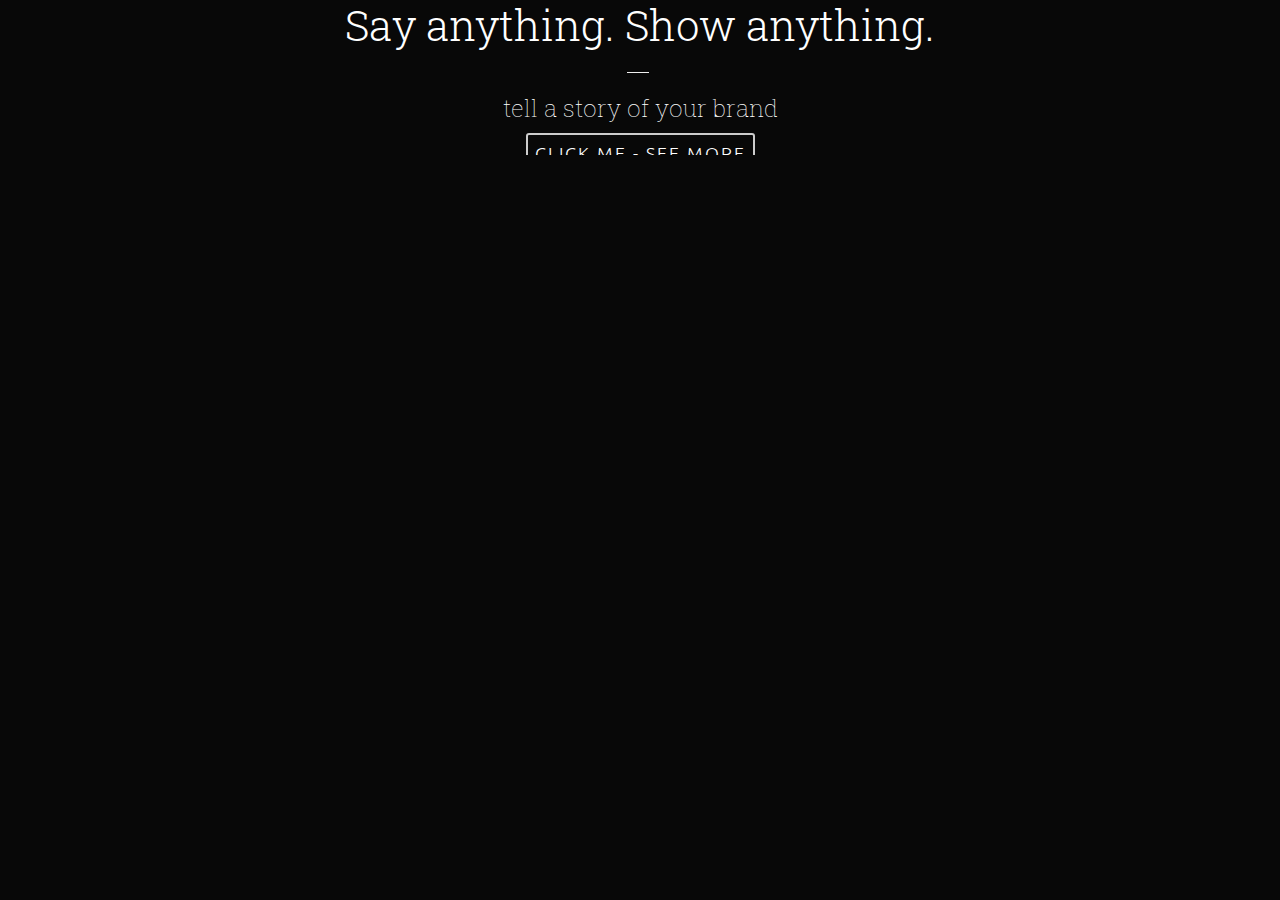
==== capture.html @ 5f54f19f "new update" ====
<!DOCTYPE html>
<html lang="en">

<head>

  <title>thunderfilms</title>
  <meta charset="utf-8">
  <meta name="viewport" content="width=device-width, initial-scale=1">
  <link rel="stylesheet" href="https://maxcdn.bootstrapcdn.com/bootstrap/3.3.7/css/bootstrap.min.css">
  <!-- my css -->
  <link rel="stylesheet" href="capture.css" type="text/css">
  <!-- my fonts -->
  <link href="https://fonts.googleapis.com/css?family=Ubuntu:300,400,500" rel="stylesheet">
  <link href="https://fonts.googleapis.com/css?family=Roboto+Slab:100,300,400,700" rel="stylesheet">
  <!-- scripts -->
  <script src="https://ajax.googleapis.com/ajax/libs/jquery/3.2.1/jquery.min.js"></script>
  <script src="https://maxcdn.bootstrapcdn.com/bootstrap/3.3.7/js/bootstrap.min.js"></script>

</head>

<body id="myPage">

  <!-- desktop -->
  <div class="hide_mobile container-fluid video-container">
    <div>
      <div> <video autoplay loop muted>
                              <source src="films/web_wide_s.mp4" type="video/mp4" >
                  </video> </div>
    </div>
    <div class="main_text overlay-desc">
      <div>
        <h1 class="text-center">Say anything. Show anything.</h1>
        <hr></hr>
        <h3 class="text-center">tell a story of your brand</h3>
        <div class="text-center"> <a class="btn btn-default" href="landing.html" role="button">click me - see more</a> </div>
      </div>
    </div>
  </div>

  <!-- mobile -->
  <section id="mobile" class="hide_desktop show_mobile">
    <div class="container">
      <div class="row">
        <div class="col-md-6 col-xs-12">
          <div>
            <div> <video autoplay loop muted>
                              <source src="films/web_sq_s.mp4" type="video/mp4" >
                  </video> </div>
          </div>
        </div>
        <div class="col-md-6 col-xs-12 main_text">
          <div>
            <h1 class="text-left">say anything. show anything.</h1>
            <hr align="left">
            <p class="text-justify">tell a story of your brand</p>

          </div>
        </div>
      </div>
  </section>

</body>

</html>
---- capture.css ----
body {
    font-family: 'Roboto Slab', serif !important;
    color: #fff;
    background-color: #080808;

}
.bg-primary {
    background-color: #fff;
}
h1{
    font-weight: 300;
    font-size: 42px;
}
h4 {
    font-weight: 100;
    font-size: 26px;
    text-transform: ;
}
h2,
.h2 {
  font-weight: 300;
  margin: 20px 0 20px 0;
}


h3 {
  font-weight: 100;
  margin-top: -26px;

}

hr {
  margin-top: 23px;
  margin-bottom: 48px;
  margin-left: 282px;
  max-width: 22px;
  border-top: 1px solid #eee;

}
.btn {
    margin-top: 2px;
    padding: 5px 7px;
    text-transform: uppercase;
    border: 2px solid transparent;
    font-family: 'Ubuntu', serif !important;
    letter-spacing: 2px;
}
.btn-default {
    color: #fff;
    font-weight: 300;
    font-size: 18px;
    border-color: #ccc;
    border-radius: 3px;
    background: transparent;
}
p {
  font-weight: 300;
  font-size: 16px;
}

section{
    padding: 0px 0px 0px 0px;
    border-bottom: 1px solid #e5e5e5;
}



.video-container {
  position: relative;
  overflow-x: hidden;

  height: 50%;
}
.overlay-desc {
  position: absolute;
  top: 0;
  right: 0;
  bottom: 35rem;
  left: 0;
  display: flex;
  align-items: center;
  justify-content: center;
  z-index: 3;
  width: 100%;
  height: 100%;
    overflow-y: hidden;
}
video {
  width: 100%;
  height: auto;
  opacity: 0.4;
}
.container-fluid {
    padding-right: 0px;
    padding-left: 0px;
    margin-right: auto;
    margin-left: auto;
}



/* footer */
footer {
    background-color: #262626;
    color: white;
    padding: 22px;
}
footer a {
    color: #fff;
}
footer a:link, a:visited {
    text-decoration: none;
    display: inline-block;
}

footer a:hover, a:active {
    color: white;
}

/* id */
/* media */
@media (max-width: 768px) {
  body {
    padding: 40px 0 0 0;
  }
 section {
   bbackground-color: pink;
   padding: 10px 0px 10px 0px;
 }
 .hide_mobile{
         display:none;
       }
.show_mobile {
display: block;
  background-color: #fafafa;
}
.show_mobile img{
         max-width: 30%;
       }
.hide_mobile img{
         max-width: 30%;
       }
       .align-middle {
    height: 60vh;
    display: flex;
    justify-content: center;
    align-items: center;
}
}


/* Small devices (tablets, 768px and up) */

@media (min-width: 768px) {
  body {
    padding: 40px 0 0 0;
  }
 section {
   bbackground-color: red;
   padding: 30px 0px 30px 0px;
 }
 img#logo_vid{
          max-width: 47%;
        }
 .collapse {
     display: none !important;
 }
 .hide_desktop{
         display:none;
       }
       .align-middle {
           height: 40vh;
           display: flex;
           justify-content: center;
           align-items: center;
       }
}
/* Medium devices (desktops, 992px and up) */
@media (min-width: 992px) {
  body {
    padding: 0px 0 0 0;
  }
  section {
    bbackground-color: green;
    padding: 3rem 0px 3rem 0px;
  }
  .align-middle {
    height: 60vh;
    display: flex;
    justify-content: center;
    align-items: center;
}
}
/* Large devices (large desktops, 1200px and up) */
@media (min-width: 1200px) {
  body {
    padding: 0 0 0 0;
  }
  section {
    bbackground-color: yellow;
    padding: 5rem 0px 5rem 0px;
  }
  .video-container img{
    max-width: 47%;
  }
  .align-middle {
    height: 70vh;
    display: flex;
    justify-content: center;
    align-items: center;
}
}
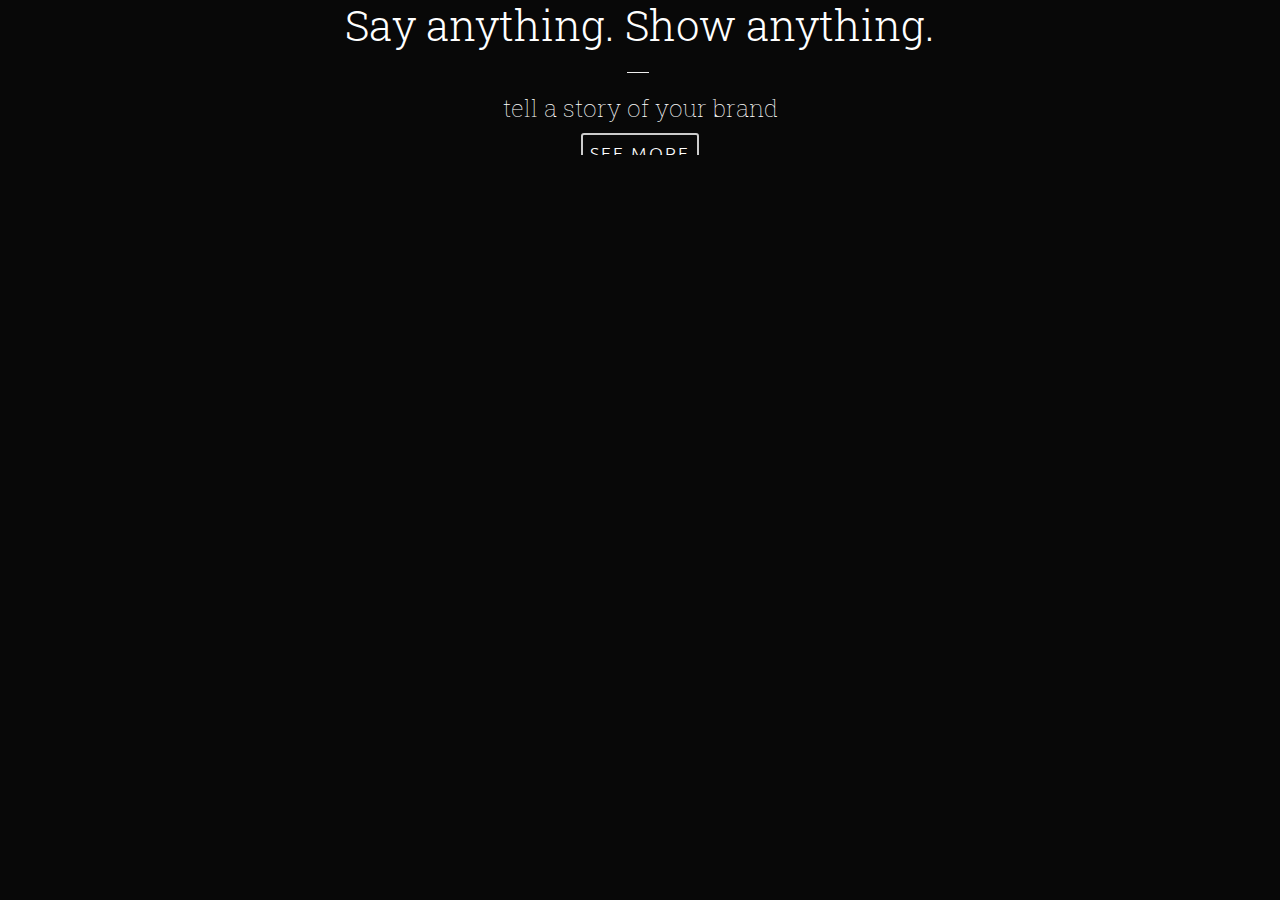
==== commit 4e948e45: "css update" ====
--- a/capture.html
+++ b/capture.html
@@ -8,7 +8,7 @@
   <meta name="viewport" content="width=device-width, initial-scale=1">
   <link rel="stylesheet" href="https://maxcdn.bootstrapcdn.com/bootstrap/3.3.7/css/bootstrap.min.css">
   <!-- my css -->
-  <link rel="stylesheet" href="capture.css" type="text/css">
+  <link rel="stylesheet" href="capture_v1.css" type="text/css">
   <!-- my fonts -->
   <link href="https://fonts.googleapis.com/css?family=Ubuntu:300,400,500" rel="stylesheet">
   <link href="https://fonts.googleapis.com/css?family=Roboto+Slab:100,300,400,700" rel="stylesheet">
@@ -32,32 +32,34 @@
         <h1 class="text-center">Say anything. Show anything.</h1>
         <hr></hr>
         <h3 class="text-center">tell a story of your brand</h3>
-        <div class="text-center"> <a class="btn btn-default" href="landing.html" role="button">click me - see more</a> </div>
+        <div class="text-center"> <a class="btn btn-default" href="landing.html" role="button">see more</a> </div>
       </div>
     </div>
   </div>
 
   <!-- mobile -->
-  <section id="mobile" class="hide_desktop show_mobile">
-    <div class="container">
-      <div class="row">
-        <div class="col-md-6 col-xs-12">
+  <div id="mobile" class="hide_desktop show_mobile">
+    <div class="row">
+      <div class="col-xs-12">
+        <div>
+          <div> <video muted controls="controls">
+                              <source src="films/web_wide_s.mp4" type="video/mp4" >
+                  </video> </div>
+        </div>
+      </div>
+      <div class="col-xs-12">
+        <div class="main_text">
           <div>
-            <div> <video autoplay loop muted>
-                              <source src="films/web_sq_s.mp4" type="video/mp4" >
-                  </video> </div>
-          </div>
-        </div>
-        <div class="col-md-6 col-xs-12 main_text">
-          <div>
-            <h1 class="text-left">say anything. show anything.</h1>
-            <hr align="left">
-            <p class="text-justify">tell a story of your brand</p>
-
+            <h1 class="text-center">Say anything. Show anything.</h1>
+            <hr></hr>
+            <h3 class="text-center">tell a story of your brand</h3>
+            <div class="text-center"> <a class="btn btn-default" href="landing.html" role="button">see more</a> </div>
           </div>
         </div>
       </div>
-  </section>
+    </div>
+  </div>
+  </div>
 
 </body>
 
--- a/capture_v1.css
+++ b/capture_v1.css
@@ -0,0 +1,219 @@
+
+body {
+    font-family: 'Roboto Slab', serif !important;
+    color: #fff;
+    background-color: #080808;
+
+}
+.bg-primary {
+    background-color: #fff;
+}
+h1{
+    font-weight: 300;
+    font-size: 42px;
+}
+h4 {
+    font-weight: 100;
+    font-size: 26px;
+    text-transform: ;
+}
+h2,
+.h2 {
+  font-weight: 300;
+  margin: 20px 0 20px 0;
+}
+
+
+h3 {
+  font-weight: 100;
+  margin-top: -26px;
+
+}
+
+hr {
+  margin-top: 23px;
+  margin-bottom: 48px;
+  margin-left: 282px;
+  max-width: 22px;
+  border-top: 1px solid #eee;
+}
+
+.show_mobile hr{
+margin-top: 23px;
+margin-bottom: 48px;
+margin-left: auto;
+max-width: 22px;
+border-top: 1px solid #eee;
+}
+
+.btn {
+    margin-top: 2px;
+    padding: 5px 7px;
+    text-transform: uppercase;
+    border: 2px solid transparent;
+    font-family: 'Ubuntu', serif !important;
+    letter-spacing: 2px;
+}
+.btn-default {
+    color: #fff;
+    font-weight: 300;
+    font-size: 18px;
+    border-color: #ccc;
+    border-radius: 3px;
+    background: transparent;
+}
+p {
+  font-weight: 300;
+  font-size: 16px;
+}
+
+section{
+    padding: 0px 0px 0px 0px;
+}
+
+
+
+.video-container {
+  position: relative;
+  overflow-x: hidden;
+
+  height: 50%;
+}
+.overlay-desc {
+  position: absolute;
+  top: 0;
+  right: 0;
+  bottom: 35rem;
+  left: 0;
+  display: flex;
+  align-items: center;
+  justify-content: center;
+  z-index: 3;
+  width: 100%;
+  height: 100%;
+    overflow-y: hidden;
+}
+video {
+  width: 100%;
+  height: auto;
+  opacity: 0.4;
+}
+.container-fluid {
+    padding-right: 0px;
+    padding-left: 0px;
+    margin-right: auto;
+    margin-left: auto;
+}
+
+
+
+/* footer */
+footer {
+    background-color: #262626;
+    color: white;
+    padding: 22px;
+}
+footer a {
+    color: #fff;
+}
+footer a:link, a:visited {
+    text-decoration: none;
+    display: inline-block;
+}
+
+footer a:hover, a:active {
+    color: white;
+}
+
+/* id */
+/* media */
+@media (max-width: 768px) {
+  body {
+    padding: 40px 0 0 0;
+  }
+ section {
+   bbackground-color: pink;
+   padding: 10px 0px 10px 0px;
+ }
+ .hide_mobile{
+         display:none;
+       }
+.show_mobile {
+display: block;
+}
+.show_mobile img{
+         max-width: 30%;
+       }
+.hide_mobile img{
+         max-width: 30%;
+       }
+       .align-middle {
+    height: 60vh;
+    display: flex;
+    justify-content: center;
+    align-items: center;
+}
+}
+
+
+/* Small devices (tablets, 768px and up) */
+
+@media (min-width: 768px) {
+  body {
+    padding: 40px 0 0 0;
+  }
+ section {
+   bbackground-color: red;
+   padding: 30px 0px 30px 0px;
+ }
+ img#logo_vid{
+          max-width: 47%;
+        }
+ .collapse {
+     display: none !important;
+ }
+ .hide_desktop{
+         display:none;
+       }
+       .align-middle {
+           height: 40vh;
+           display: flex;
+           justify-content: center;
+           align-items: center;
+       }
+}
+/* Medium devices (desktops, 992px and up) */
+@media (min-width: 992px) {
+  body {
+    padding: 0px 0 0 0;
+  }
+  section {
+    bbackground-color: green;
+    padding: 3rem 0px 3rem 0px;
+  }
+  .align-middle {
+    height: 60vh;
+    display: flex;
+    justify-content: center;
+    align-items: center;
+}
+}
+/* Large devices (large desktops, 1200px and up) */
+@media (min-width: 1200px) {
+  body {
+    padding: 0 0 0 0;
+  }
+  section {
+    bbackground-color: yellow;
+    padding: 5rem 0px 5rem 0px;
+  }
+  .video-container img{
+    max-width: 47%;
+  }
+  .align-middle {
+    height: 70vh;
+    display: flex;
+    justify-content: center;
+    align-items: center;
+}
+}
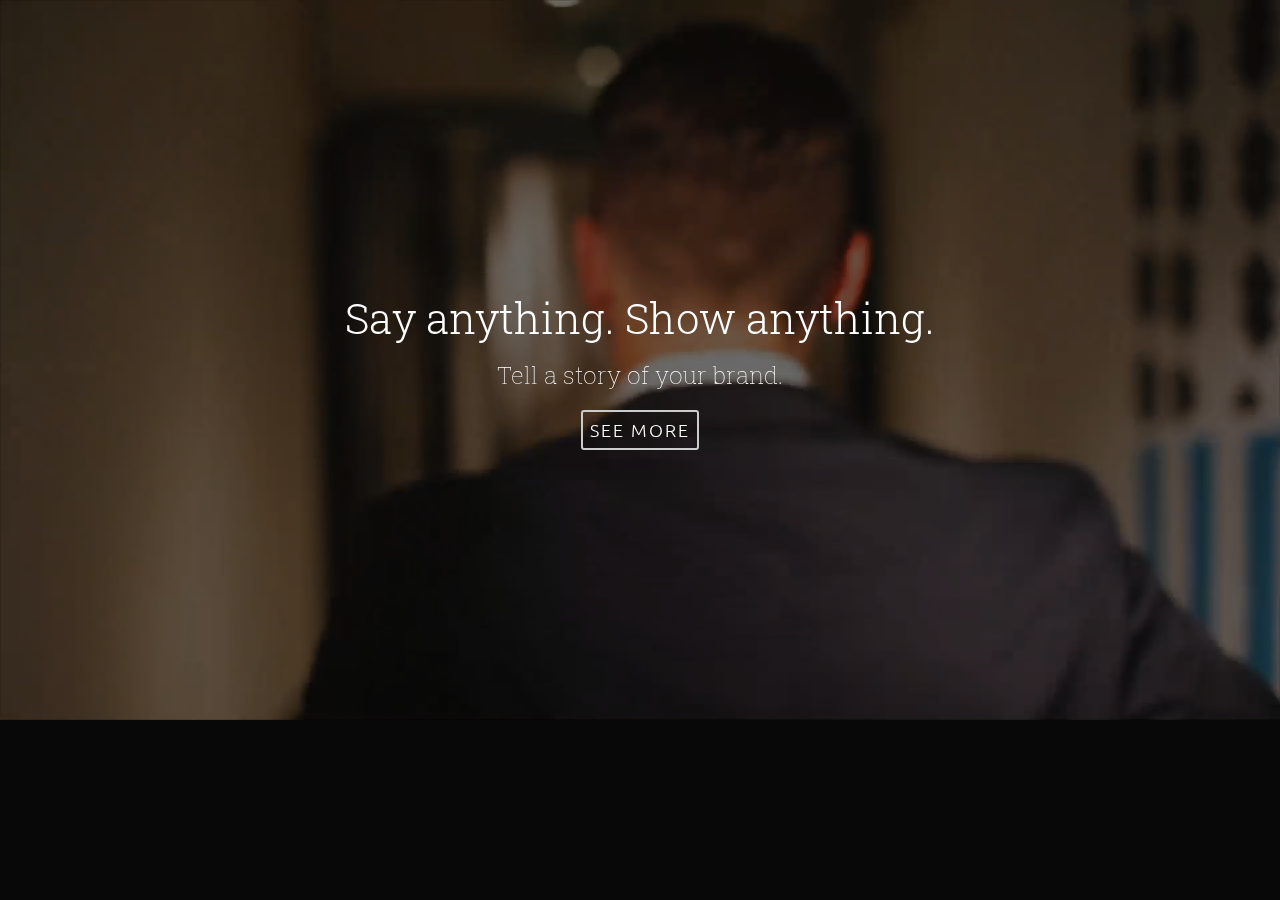
==== commit 3edd2d0c: "update" ====
--- a/capture.html
+++ b/capture.html
@@ -8,7 +8,7 @@
   <meta name="viewport" content="width=device-width, initial-scale=1">
   <link rel="stylesheet" href="https://maxcdn.bootstrapcdn.com/bootstrap/3.3.7/css/bootstrap.min.css">
   <!-- my css -->
-  <link rel="stylesheet" href="capture_v1.css" type="text/css">
+  <link rel="stylesheet" href="capture_v2.css" type="text/css">
   <!-- my fonts -->
   <link href="https://fonts.googleapis.com/css?family=Ubuntu:300,400,500" rel="stylesheet">
   <link href="https://fonts.googleapis.com/css?family=Roboto+Slab:100,300,400,700" rel="stylesheet">
@@ -24,14 +24,13 @@
   <div class="hide_mobile container-fluid video-container">
     <div>
       <div> <video autoplay loop muted>
-                              <source src="films/web_wide_s.mp4" type="video/mp4" >
+                              <source src="films/web_wide_ss.mp4" type="video/mp4" >
                   </video> </div>
     </div>
     <div class="main_text overlay-desc">
       <div>
         <h1 class="text-center">Say anything. Show anything.</h1>
-        <hr></hr>
-        <h3 class="text-center">tell a story of your brand</h3>
+        <h3 class="text-center">Tell a story of your brand.</h3>
         <div class="text-center"> <a class="btn btn-default" href="landing.html" role="button">see more</a> </div>
       </div>
     </div>
@@ -51,8 +50,7 @@
         <div class="main_text">
           <div>
             <h1 class="text-center">Say anything. Show anything.</h1>
-            <hr></hr>
-            <h3 class="text-center">tell a story of your brand</h3>
+            <h3 class="text-center">Tell a story of your brand.</h3>
             <div class="text-center"> <a class="btn btn-default" href="landing.html" role="button">see more</a> </div>
           </div>
         </div>
--- a/capture_v2.css
+++ b/capture_v2.css
@@ -0,0 +1,217 @@
+
+body {
+    font-family: 'Roboto Slab', serif !important;
+    color: #fff;
+    background-color: #080808;
+
+}
+.bg-primary {
+    background-color: #fff;
+}
+h1{
+    font-weight: 300;
+    font-size: 42px;
+}
+h4 {
+    font-weight: 100;
+    font-size: 26px;
+    text-transform: ;
+}
+h2,
+.h2 {
+  font-weight: 300;
+  margin: 20px 0 20px 0;
+}
+
+
+h3 {
+  font-weight: 100;
+}
+
+hr {
+  margin-top: 23px;
+  margin-bottom: 48px;
+  margin-left: 282px;
+  max-width: 22px;
+  border-top: 1px solid #eee;
+}
+
+.show_mobile hr{
+margin-top: 23px;
+margin-bottom: 48px;
+margin-left: auto;
+max-width: 22px;
+border-top: 1px solid #eee;
+}
+
+.btn {
+    margin-top: 12px;
+    padding: 5px 7px;
+    text-transform: uppercase;
+    border: 2px solid transparent;
+    font-family: 'Ubuntu', serif !important;
+    letter-spacing: 2px;
+}
+.btn-default {
+    color: #fff;
+    font-weight: 300;
+    font-size: 18px;
+    border-color: #ccc;
+    border-radius: 3px;
+    background: transparent;
+}
+p {
+  font-weight: 300;
+  font-size: 16px;
+}
+
+section{
+    padding: 0px 0px 0px 0px;
+}
+
+
+
+.video-container {
+  position: relative;
+  overflow-x: hidden;
+
+  height: 50%;
+}
+.overlay-desc {
+  position: absolute;
+  top: 0;
+  right: 0;
+  bottom: 35rem;
+  left: 0;
+  display: flex;
+  align-items: center;
+  justify-content: center;
+  z-index: 3;
+  width: 100%;
+  height: 100%;
+    overflow-y: hidden;
+}
+video {
+  width: 100%;
+  height: auto;
+  opacity: 0.4;
+}
+.container-fluid {
+    padding-right: 0px;
+    padding-left: 0px;
+    margin-right: auto;
+    margin-left: auto;
+}
+
+
+
+/* footer */
+footer {
+    background-color: #262626;
+    color: white;
+    padding: 22px;
+}
+footer a {
+    color: #fff;
+}
+footer a:link, a:visited {
+    text-decoration: none;
+    display: inline-block;
+}
+
+footer a:hover, a:active {
+    color: white;
+}
+
+/* id */
+/* media */
+@media (max-width: 768px) {
+  body {
+    padding: 40px 0 0 0;
+  }
+ section {
+   bbackground-color: pink;
+   padding: 10px 0px 10px 0px;
+ }
+ .hide_mobile{
+         display:none;
+       }
+.show_mobile {
+display: block;
+}
+.show_mobile img{
+         max-width: 30%;
+       }
+.hide_mobile img{
+         max-width: 30%;
+       }
+       .align-middle {
+    height: 60vh;
+    display: flex;
+    justify-content: center;
+    align-items: center;
+}
+}
+
+
+/* Small devices (tablets, 768px and up) */
+
+@media (min-width: 768px) {
+  body {
+    padding: 40px 0 0 0;
+  }
+ section {
+   bbackground-color: red;
+   padding: 30px 0px 30px 0px;
+ }
+ img#logo_vid{
+          max-width: 47%;
+        }
+ .collapse {
+     display: none !important;
+ }
+ .hide_desktop{
+         display:none;
+       }
+       .align-middle {
+           height: 40vh;
+           display: flex;
+           justify-content: center;
+           align-items: center;
+       }
+}
+/* Medium devices (desktops, 992px and up) */
+@media (min-width: 992px) {
+  body {
+    padding: 0px 0 0 0;
+  }
+  section {
+    bbackground-color: green;
+    padding: 3rem 0px 3rem 0px;
+  }
+  .align-middle {
+    height: 60vh;
+    display: flex;
+    justify-content: center;
+    align-items: center;
+}
+}
+/* Large devices (large desktops, 1200px and up) */
+@media (min-width: 1200px) {
+  body {
+    padding: 0 0 0 0;
+  }
+  section {
+    bbackground-color: yellow;
+    padding: 5rem 0px 5rem 0px;
+  }
+  .video-container img{
+    max-width: 47%;
+  }
+  .align-middle {
+    height: 70vh;
+    display: flex;
+    justify-content: center;
+    align-items: center;
+}
+}
